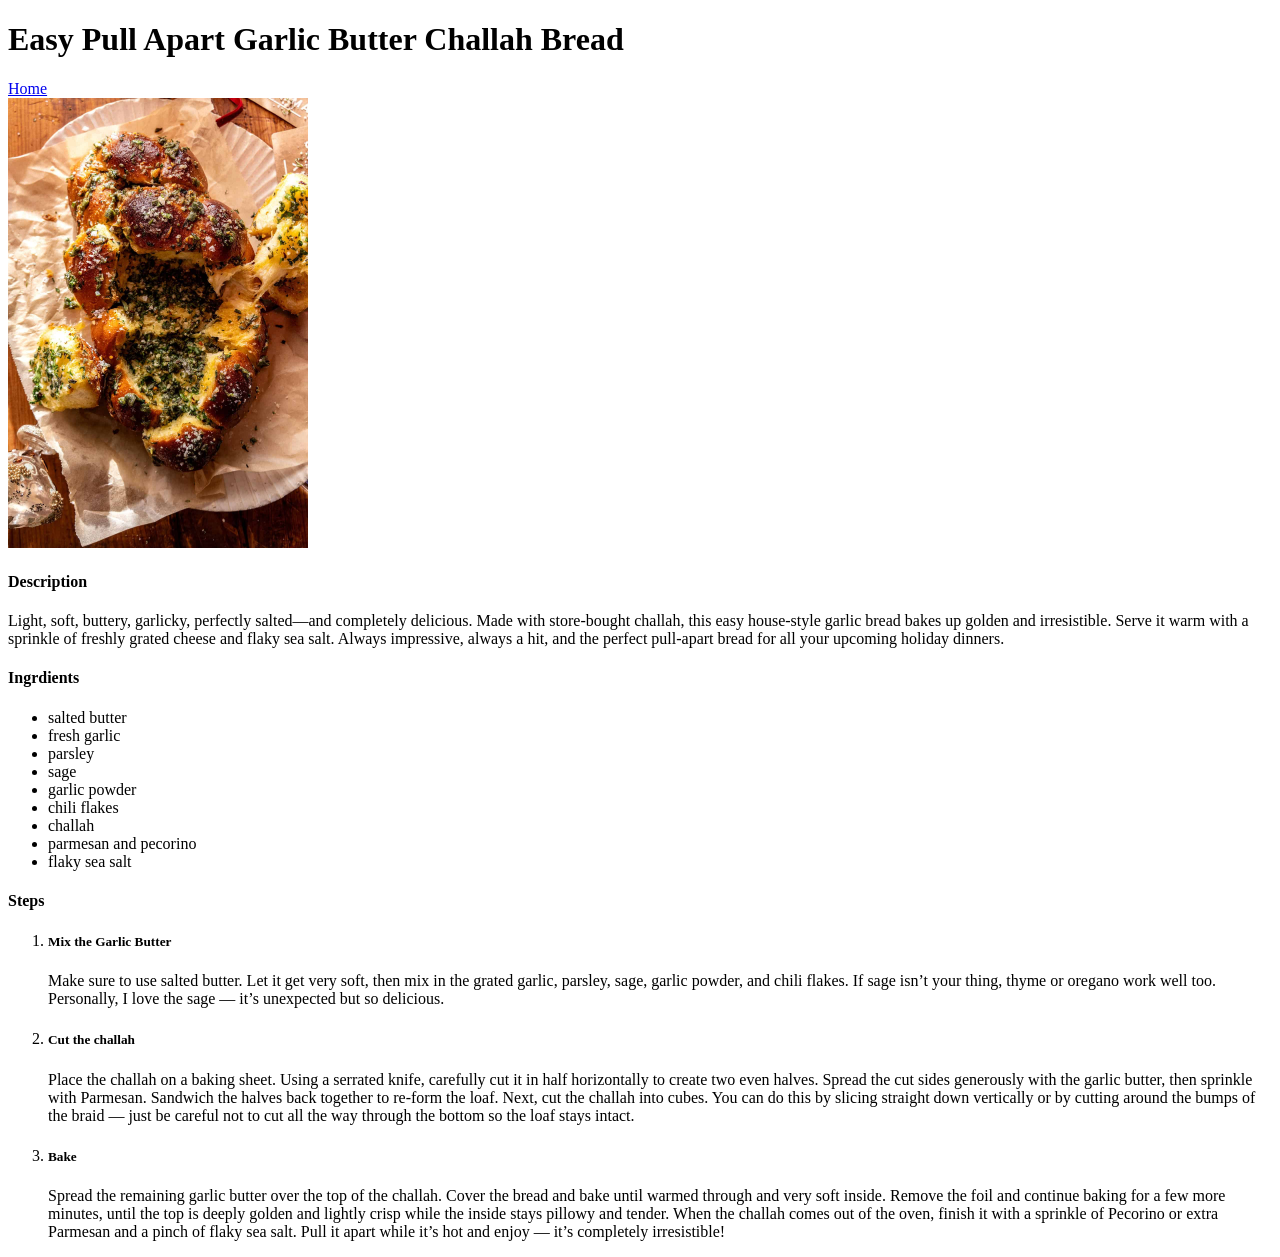
==== recipes/challah-bread.html @ f50b57b8 "Added directories for images and recipes Filled out recipe pages with recipe description, ingredient" ====
<!DOCTYPE html>
<html lang="en">
<head>
    <meta charset="UTF-8">
    <meta name="viewport" content="width=device-width, initial-scale=1.0">
    <title>Document</title>
</head>
<body>
    <h1>Easy Pull Apart Garlic Butter Challah Bread</h1>
    <a href="../index.html">Home</a>
    <br>
    <img src="../images/challah-bread.jpg" alt="Easy Pull Apart Garlic Butter Challah Bread" width="300">

    <h4>Description</h4>

    <p> 
        Light, soft, buttery, garlicky, perfectly salted—and completely delicious. Made with store-bought challah, this easy house-style garlic bread bakes up golden and irresistible. Serve it warm with a sprinkle of freshly grated cheese and flaky sea salt. Always impressive, always a hit, and the perfect pull-apart bread for all your upcoming holiday dinners.
    </p>
    <h4>Ingrdients</h4>
        <ul>
            <li>salted butter</li>
            <li>fresh garlic</li>
            <li>parsley</li>
            <li>sage</li>
            <li>garlic powder</li>
            <li>chili flakes</li>
            <li>challah</li>
            <li>parmesan and pecorino</li>
            <li>flaky sea salt</li>
        </ul>


    <h4>Steps</h4>
        <ol>
            <li><h5>Mix the Garlic Butter</h5><p>Make sure to use salted butter. Let it get very soft, then mix in the grated garlic, parsley, sage, garlic powder, and chili flakes. If sage isn’t your thing, thyme or oregano work well too. Personally, I love the sage — it’s unexpected but so delicious.</p></li>
            <li><h5>Cut the challah</h5><p>Place the challah on a baking sheet. Using a serrated knife, carefully cut it in half horizontally to create two even halves. Spread the cut sides generously with the garlic butter, then sprinkle with Parmesan. Sandwich the halves back together to re-form the loaf. Next, cut the challah into cubes. You can do this by slicing straight down vertically or by cutting around the bumps of the braid — just be careful not to cut all the way through the bottom so the loaf stays intact.</p></li>
            <li><h5>Bake</h5><p>Spread the remaining garlic butter over the top of the challah. Cover the bread and bake until warmed through and very soft inside. Remove the foil and continue baking for a few more minutes, until the top is deeply golden and lightly crisp while the inside stays pillowy and tender. When the challah comes out of the oven, finish it with a sprinkle of Pecorino or extra Parmesan and a pinch of flaky sea salt. Pull it apart while it’s hot and enjoy — it’s completely irresistible!</p></li>
        </ol>
</body>
</html>
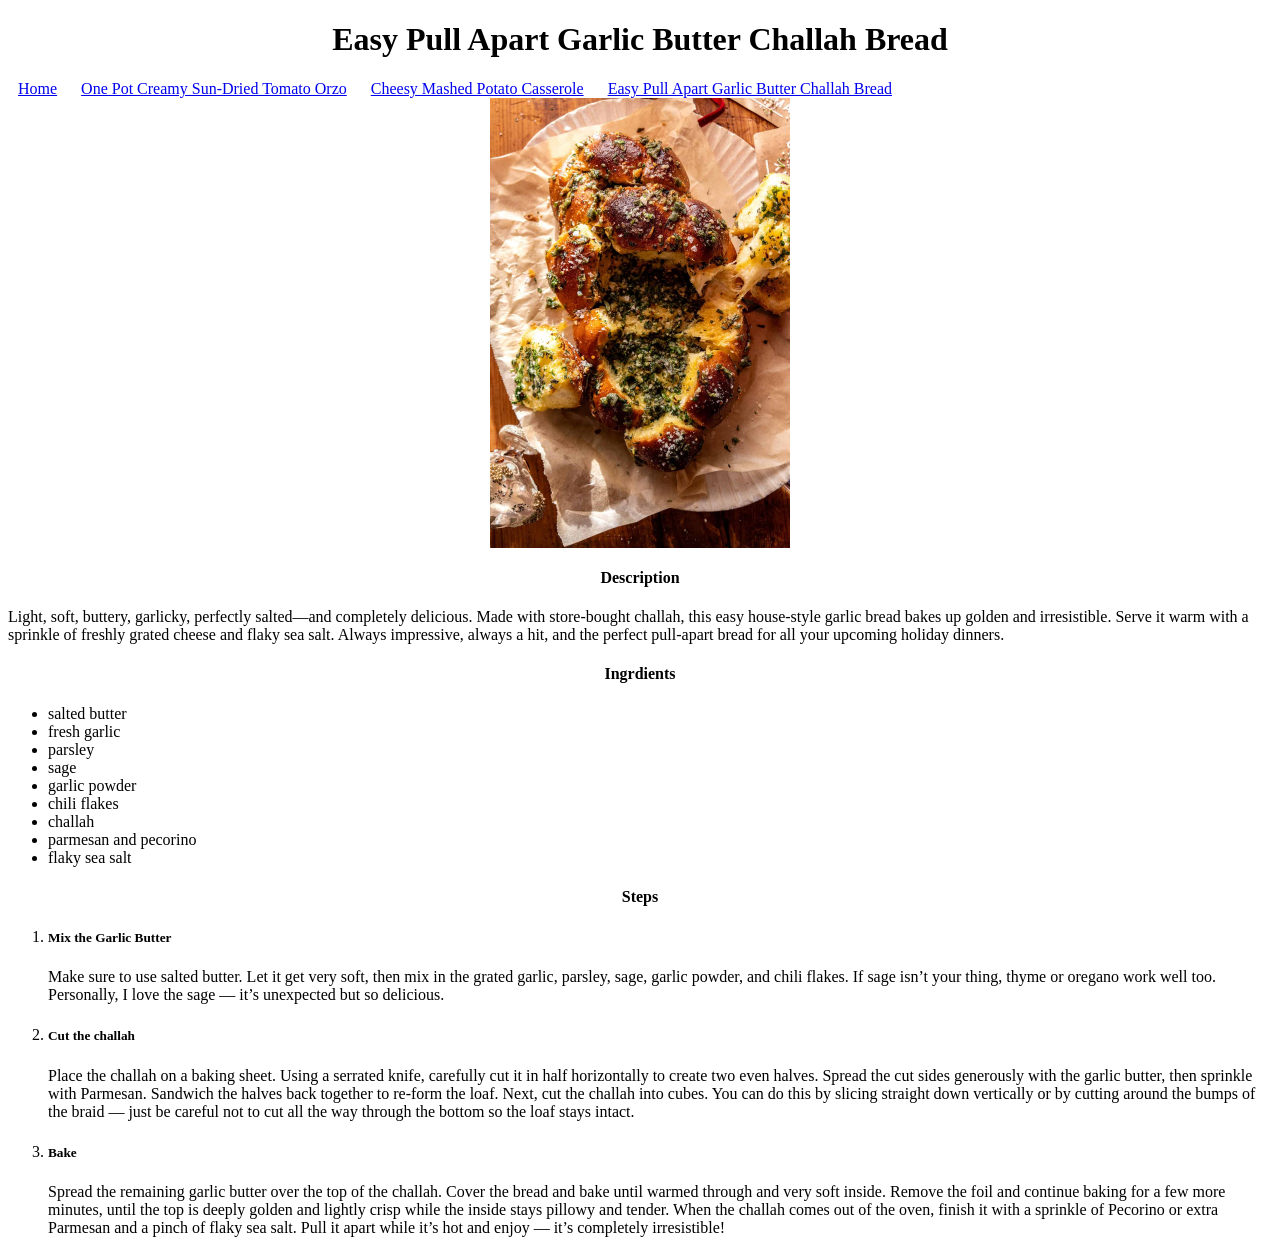
==== commit d9e06b98: "- Added nav bar and updated links - Added stylesheet     - centered text     - added color hover and" ====
--- a/recipes/challah-bread.html
+++ b/recipes/challah-bread.html
@@ -3,11 +3,17 @@
 <head>
     <meta charset="UTF-8">
     <meta name="viewport" content="width=device-width, initial-scale=1.0">
+    <link rel="stylesheet" href="../style.css">
     <title>Document</title>
 </head>
 <body>
     <h1>Easy Pull Apart Garlic Butter Challah Bread</h1>
-    <a href="../index.html">Home</a>
+    <div class="nav">
+        <a href="../index.html">Home</a>
+        <a href="orzo.html">One Pot Creamy Sun-Dried Tomato Orzo</a>
+        <a href="potato-casserole.html">Cheesy Mashed Potato Casserole</a>
+        <a href="challah-bread.html">Easy Pull Apart Garlic Butter Challah Bread</a>
+    </div>
     <br>
     <img src="../images/challah-bread.jpg" alt="Easy Pull Apart Garlic Butter Challah Bread" width="300">
 
--- a/style.css
+++ b/style.css
@@ -0,0 +1,23 @@
+
+
+h1,
+h4 {
+    text-align: center;
+}
+
+.nav {
+    display: inline-block;
+}
+
+.nav a {
+    padding: 10px;
+}
+
+a:hover {
+    background-color: yellow;
+}
+
+img {
+    display: block;
+    margin: 0 auto;
+}
